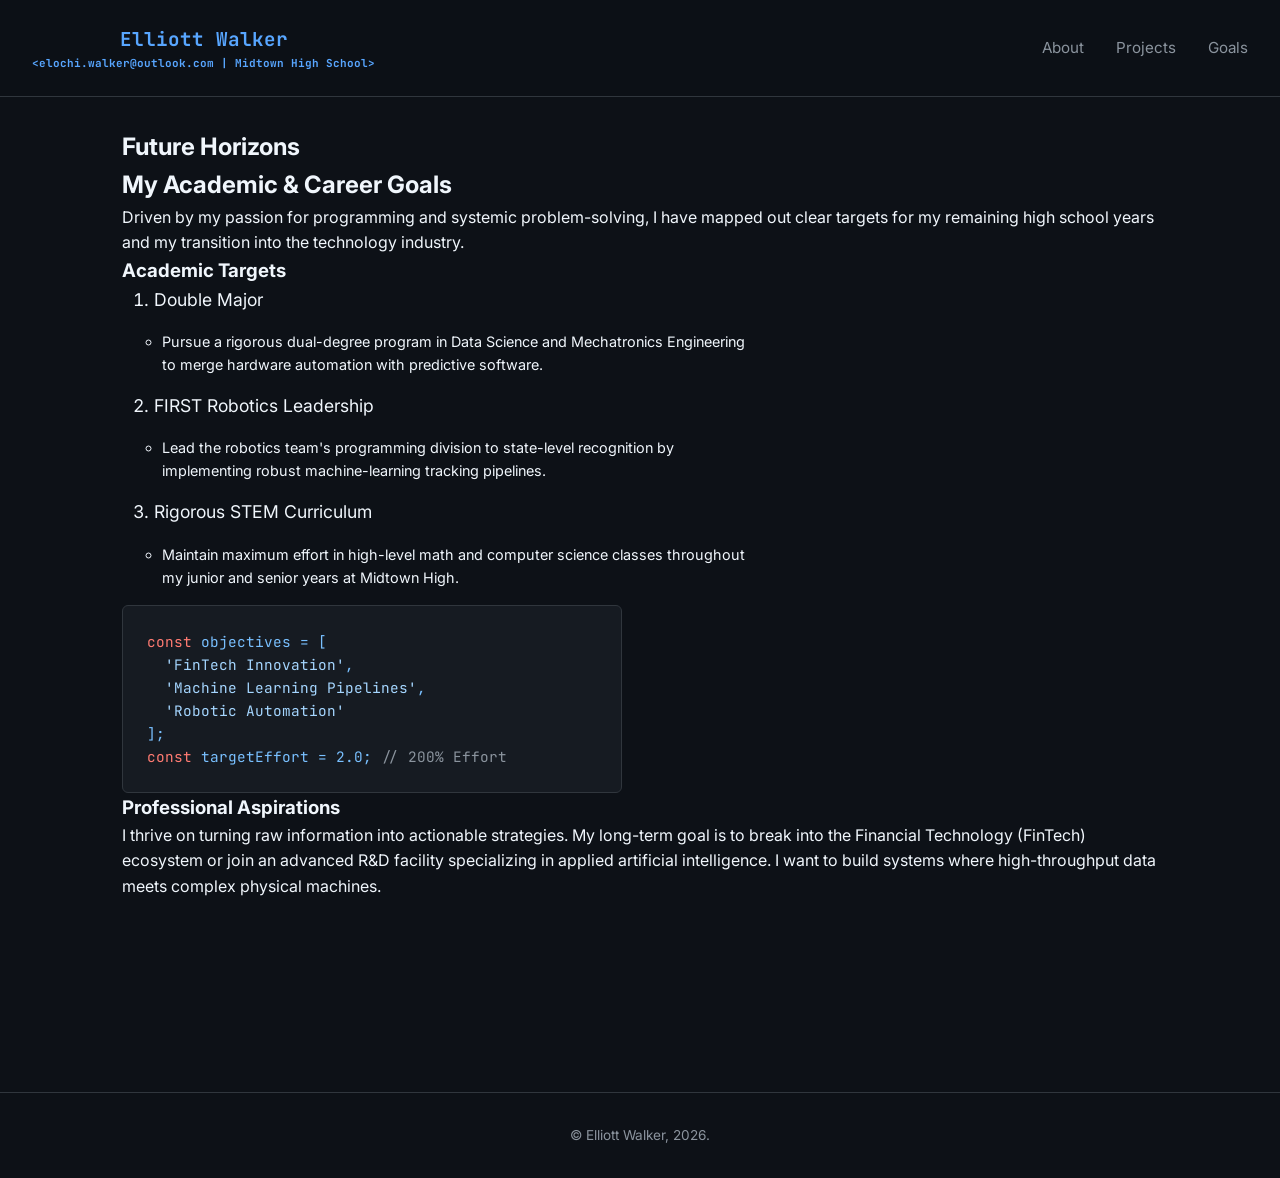
==== goals.html @ cbd861c2 "Add goals.html with academic and career objectives" ====
<!DOCTYPE html>
<html lang="en">
<head>
    <meta charset="UTF-8">
    <meta name="viewport" content="width=device-width, initial-scale=1.0">
    <title>Goals | Elliott Walker</title>
    <!-- Google Fonts (Kept identical for style matching) -->
    <link rel="preconnect" href="https://fonts.googleapis.com">
    <link rel="preconnect" href="https://fonts.gstatic.com" crossorigin>
    <link href="https://fonts.googleapis.com/css2?family=Inter:wght@300;400;500;700&family=JetBrains+Mono:wght@400;500&display=swap" rel="stylesheet">
    <link rel="stylesheet" href="style.css">
</head>
<body>

    <nav>
        <div class="nav-item">
            <div class="logo">Elliott Walker</div>
            <span class="logo-small">&lt;elochi.walker@outlook.com | Midtown High School&gt;</span>
        </div>
        <ul class="nav-links">
            <!-- Updated relative paths to navigate back to index sections -->
            <li><a href="index.html#about">About</a></li>
            <li><a href="index.html#projects">Projects</a></li>
            <li><a href="goals.html" class="active">Goals</a></li>
        </ul>
    </nav>

    <main>
        <!-- Goals Section using your established scroll animation class -->
        <section id="goals" class="fade-section">
            <h1>Future Horizons</h1>
            <h2>My Academic & Career Goals</h2>
            <p>Driven by my passion for programming and systemic problem-solving, I have mapped out clear targets for my remaining high school years and my transition into the technology industry.</p>

            <!-- Academic Milestones -->
            <h3>Academic Targets</h3>
            <ol>
                <li>Double Major</li>
                <ul>
                    <li id="sub-li">Pursue a rigorous dual-degree program in Data Science and Mechatronics Engineering to merge hardware automation with predictive software.</li>
                </ul>
                <li>FIRST Robotics Leadership</li>
                <ul>
                    <li id="sub-li">Lead the robotics team's programming division to state-level recognition by implementing robust machine-learning tracking pipelines.</li>
                </ul>
                <li>Rigorous STEM Curriculum</li>
                <ul>
                    <li id="sub-li">Maintain maximum effort in high-level math and computer science classes throughout my junior and senior years at Midtown High.</li>
                </ul>
            </ol>

            <!-- Interactive Visual: Data/Mechatronics Objective Code Box -->
            <div class="code-snippet">
                <span style="color: #ff7b72;">const</span> objectives = [<br>
                &nbsp;&nbsp;<span style="color: #a5d6ff;">'FinTech Innovation'</span>,<br>
                &nbsp;&nbsp;<span style="color: #a5d6ff;">'Machine Learning Pipelines'</span>,<br>
                &nbsp;&nbsp;<span style="color: #a5d6ff;">'Robotic Automation'</span><br>
                ];<br>
                <span style="color: #ff7b72;">const</span> targetEffort = <span style="color: #79c0ff;">2.0</span>; <span style="color: #8b949e;">// 200% Effort</span>
            </div>

            <!-- Career Objectives -->
            <h3>Professional Aspirations</h3>
            <p>I thrive on turning raw information into actionable strategies. My long-term goal is to break into the Financial Technology (FinTech) ecosystem or join an advanced R&D facility specializing in applied artificial intelligence. I want to build systems where high-throughput data meets complex physical machines.</p>
        </section>
    </main>

    <footer>
        <p>&copy; Elliott Walker, 2026.</p>
    </footer>

    <!-- Advanced Scroll Fade In/Out Controller (Preserves page continuity) -->
    <script>
        const fadeSections = document.querySelectorAll('.fade-section');
        const sectionObserver = new IntersectionObserver((entries) => {
            entries.forEach(entry => {
                if (entry.isIntersecting) {
                    entry.target.classList.add('visible');
                } else {
                    entry.target.classList.remove('visible');
                }
            });
        }, {
            threshold: 0.15,
            rootMargin: "0px 0px -50px 0px"
        });

        fadeSections.forEach(section => {
            sectionObserver.observe(section);
        });
    </script>
</body>
</html>
---- style.css ----
:root {
    --bg-color: #0d1117;
    --surface-color: #161b22;
    --border-color: #30363d;
    --text-primary: #f0f6fc;
    --text-secondary: #8b949e;
    --accent-color: #58a6ff;
    --transition-speed: 0.8s;
}

* {
    box-sizing: border-box;
    margin: 0;
    padding: 0;
}

body {
    font-family: 'Inter', sans-serif;
    background-color: var(--bg-color);
    color: var(--text-primary);
    line-height: 1.6;
    overflow-x: hidden;
}

/* Navigation */
nav {
    position: fixed;
    top: 0;
    width: 100%;
    padding: 1.5rem 2rem;
    display: flex;
    justify-content: space-between;
    align-items: center;
    background: rgba(13, 17, 23, 0.8);
    backdrop-filter: blur(10px);
    border-bottom: 1px solid var(--border-color);
    z-index: 100;
}

.logo {
    font-family: 'JetBrains Mono', monospace;
    font-weight: 700;
    font-size: 1.2rem;
    color: var(--accent-color);
}

.logo-small {
    font-family: 'JetBrains Mono', monospace;
    font-weight: 700;
    font-size: 0.6875rem;
    color: var(--accent-color);
}

.nav-links {
    display: flex;
    gap: 2rem;
    list-style: none;
}

.nav-links a {
    color: var(--text-secondary);
    text-decoration: none;
    font-size: 0.95rem;
    transition: color 0.3s;
}

.nav-links a:hover {
    color: var(--text-primary);
}

/* Main Container */
main {
    max-width: 1100px;
    margin: 0 auto;
    padding: 8rem 2rem 4rem 2rem;
}

/* Section Layout */
section {
    margin-bottom: 8rem;
}

/* Advanced Fade-in / Fade-out via Scroll Animation Styles */
.fade-section {
    opacity: 0;
    transform: translateY(40px);
    transition: opacity var(--transition-speed) ease-out, transform var(--transition-speed) ease-out;
    will-change: opacity, transform;
}

.fade-section.visible {
    opacity: 1;
    transform: translateY(0);
}

/* Hero Section */
.hero {
    min-height: 60vh;
    display: flex;
    flex-direction: column;
    justify-content: center;
}

.hero h1 {
    font-size: 3.5rem;
    font-weight: 700;
    margin-bottom: 1rem;
    letter-spacing: -0.05em;
}

.hero h1 span {
    color: var(--accent-color);
}

.hero p {
    font-size: 1.25rem;
    color: var(--text-secondary);
    max-width: 600px;
    margin-bottom: 2rem;
}

.code-snippet {
    font-family: 'JetBrains Mono', monospace;
    background-color: var(--surface-color);
    border: 1px solid var(--border-color);
    padding: 1.5rem;
    border-radius: 6px;
    max-width: 500px;
    color: #79c0ff;
    font-size: 0.9rem;
}

/* Portfolio Widget Customization Overrides */
.widget-title {
    font-size: 2rem;
    margin-bottom: 2rem;
    font-weight: 700;
    border-bottom: 1px solid var(--border-color);
    padding-bottom: 0.5rem;
}

/* Customizing RepoWidget standard outputs to integrate with Dark Theme */
#my-github-repos {
    display: grid;
    grid-template-columns: repeat(auto-fill, minmax(300px, 1fr));
    gap: 1.5rem;
    margin-top: 1.5rem;
}

/* Fallback styling tweaks for RepoWidget items to match elite professional theme */
.repowidget-item, .repo-card {
    background-color: var(--surface-color) !important;
    border: 1px solid var(--border-color) !important;
    border-radius: 6px !important;
    padding: 1.5rem !important;
    color: var(--text-primary) !important;
}

/* Footer */
footer {
    border-top: 1px solid var(--border-color);
    padding: 2rem;
    text-align: center;
    color: var(--text-secondary);
    font-size: 0.85rem;
}

.nav-item {
  display: flex;
  flex-direction: column; /* Stacks the children vertically */
  align-items: center;    /* Centers the text under the icon/div */
}

#about h1 {
    color: var(--text-primary);
}

#about h2 {
    color: var(--accent-color);
}

#about p {
    color: var(--text-primary);
}

.fade-section li {
    font-family: 'Inter', sans-serif;
    font-size: 1.1rem;
    color: var(--text-primary);
    max-width: 600px;
    margin-bottom: 1rem;
    margin-left: 2rem;
}

#sub-li {
    font-family: 'Inter', sans-serif;
    font-size: 0.9rem;
    max-width: 600px;
    margin-bottom: 1rem;
    margin-left: 2.5rem;
}
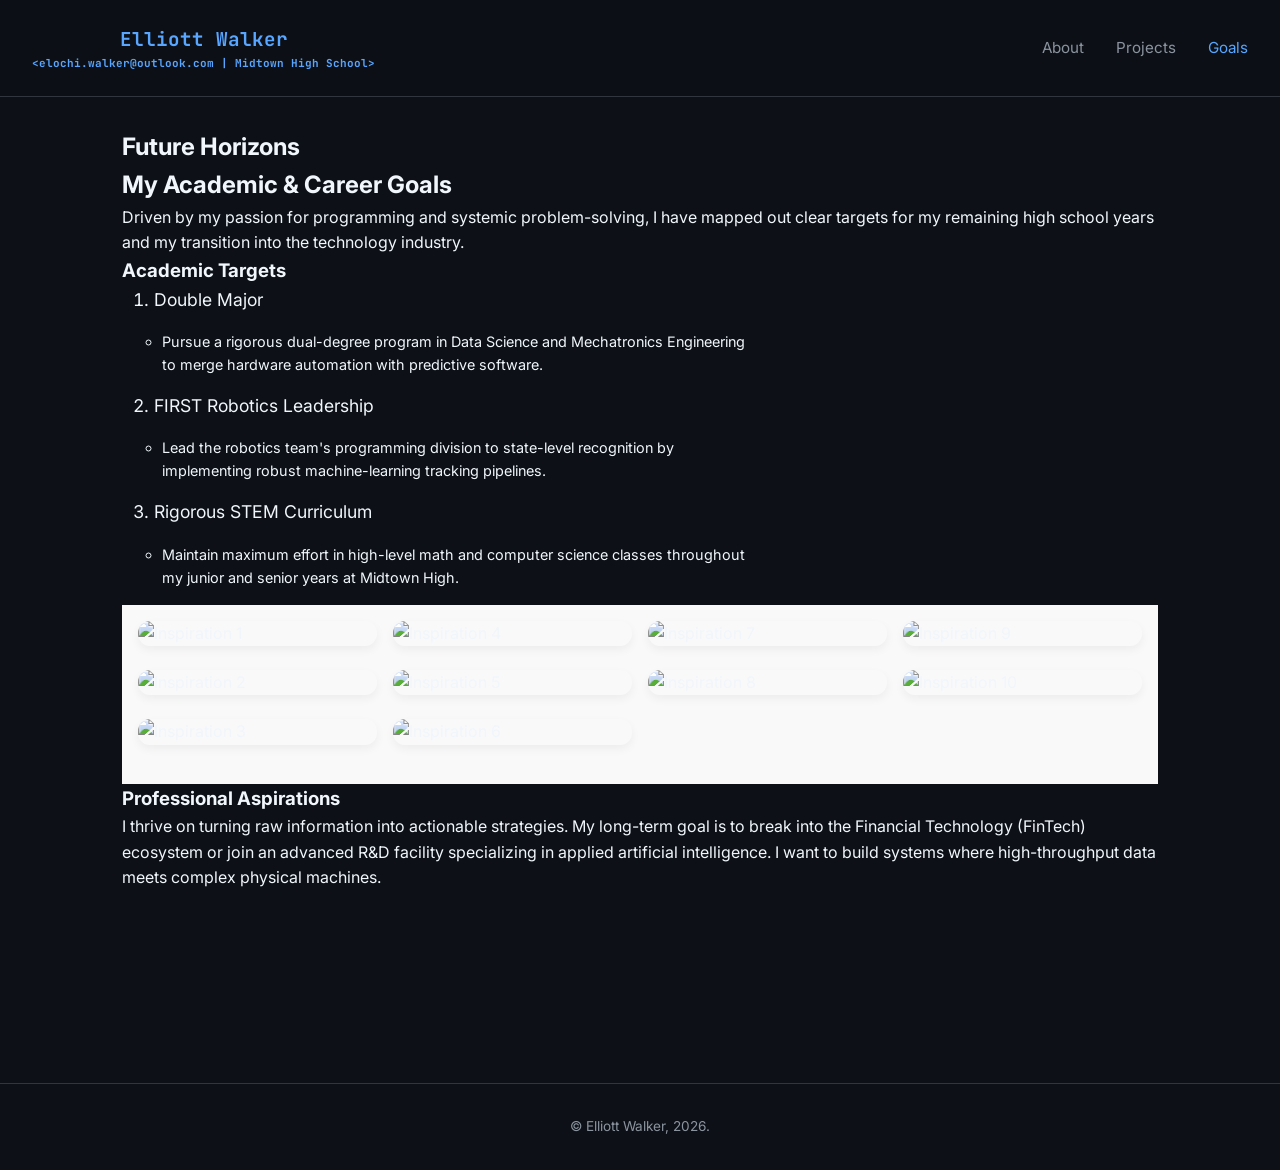
==== commit 4ed294d2: "Update goals.html" ====
--- a/goals.html
+++ b/goals.html
@@ -49,15 +49,40 @@
                 </ul>
             </ol>
 
-            <!-- Interactive Visual: Data/Mechatronics Objective Code Box -->
-            <div class="code-snippet">
-                <span style="color: #ff7b72;">const</span> objectives = [<br>
-                &nbsp;&nbsp;<span style="color: #a5d6ff;">'FinTech Innovation'</span>,<br>
-                &nbsp;&nbsp;<span style="color: #a5d6ff;">'Machine Learning Pipelines'</span>,<br>
-                &nbsp;&nbsp;<span style="color: #a5d6ff;">'Robotic Automation'</span><br>
-                ];<br>
-                <span style="color: #ff7b72;">const</span> targetEffort = <span style="color: #79c0ff;">2.0</span>; <span style="color: #8b949e;">// 200% Effort</span>
+            <div class="vision-board-masonry">
+                <div class="board-card">
+                    <img src="https://brand.mit.edu/sites/default/files/styles/tile_narrow/public/2023-08/logo-colors-BG-black.png?itok=Ol3Nb7wg" alt="Inspiration 1">
+                </div>
+                <div class="board-card">
+                    <img src="https://encrypted-tbn0.gstatic.com/images?q=tbn:ANd9GcSEgH1c2hhsaFp3HDwspHNVQqg9dZRXMgeXFnwRlTedVCeBBCn__FPIfud8&s=10" alt="Inspiration 2">
+                </div>
+                <div class="board-card">
+                    <img src="https://encrypted-tbn0.gstatic.com/images?q=tbn:ANd9GcREZG0asFvrG-wg_bHtII4dvYxmRWNQXsG55a9F6BPLzQ&s=10" alt="Inspiration 3">
+                </div>
+                <div class="board-card">
+                    <img src="https://encrypted-tbn0.gstatic.com/images?q=tbn:ANd9GcRS9oVC9dJIg7-4SHaS4zf8Z8rV-yfB0L1y-tHJxC9uWQ&s=10" alt="Inspiration 4">
+                </div>
+                <div class="board-card">
+                    <img src="https://encrypted-tbn0.gstatic.com/images?q=tbn:ANd9GcRSS6QCi0-4NzYCBJYxAKbdB7R1a2KiBlKZEy4SfN01NQ&s=10" alt="Inspiration 5">
+                </div>
+                <div class="board-card">
+                    <img src="https://encrypted-tbn0.gstatic.com/images?q=tbn:ANd9GcTE7dPoa7n7h09hj6v6J0b3C7QVO3gT6lw8a7aDNqy2vA&s=10" alt="Inspiration 6">
+                </div>
+                <div class="board-card">
+                    <img src="https://encrypted-tbn0.gstatic.com/images?q=tbn:ANd9GcRwq-30eNBL7lk3QS1Ed4rM0paQrPNnjx4_Hm44da70Uw&s=10" alt="Inspiration 7">
+                </div>
+                <div class="board-card">
+                    <img src="https://encrypted-tbn0.gstatic.com/images?q=tbn:ANd9GcTh-N4OciuqmEsoUH8wu6xcCZCAuiuv3mJV6f9jrU9oeQ&s=10" alt="Inspiration 8">
+                </div>
+                <div class="board-card">
+                    <img src="https://live.staticflickr.com/8282/7552005316_374b1b9223_b.jpg" alt="Inspiration 9">
+                </div>
+                <div class="board-card">
+                    <img src="https://encrypted-tbn0.gstatic.com/images?q=tbn:ANd9GcQHqEND_2J0TbzFkvm9YeN2IfraUkKlccEj7oO3fYFCnw&s" alt="Inspiration 10">
+                </div>
+                
             </div>
+
 
             <!-- Career Objectives -->
             <h3>Professional Aspirations</h3>
--- a/style.css
+++ b/style.css
@@ -68,6 +68,10 @@
     color: var(--text-primary);
 }
 
+.nav-links a.active {
+    color: var(--accent-color);
+}
+
 /* Main Container */
 main {
     max-width: 1100px;
@@ -199,3 +203,47 @@
     margin-bottom: 1rem;
     margin-left: 2.5rem;
 }
+
+/* Creates fluid columns that adapt to screen size */
+.vision-board-masonry {
+  column-count: 4;
+  column-gap: 16px;
+  padding: 16px;
+  background-color: #f9f9f9;
+}
+
+/* Base item wrapper */
+.board-card {
+  display: inline-block; /* Crucial for preventing card splitting across columns */
+  width: 100%;
+  margin-bottom: 16px;
+  border-radius: 12px;
+  overflow: hidden;
+  box-shadow: 0 4px 10px rgba(0, 0, 0, 0.05);
+  transition: transform 0.2s ease;
+}
+
+.board-card:hover {
+  transform: translateY(-4px);
+}
+
+/* Scales image perfectly while maintaining original proportions */
+.board-card img {
+  width: 100%;
+  height: auto;
+  display: block;
+}
+
+/* Responsive column adjustments */
+@media (max-width: 900px) {
+  .vision-board-masonry {
+    column-count: 3;
+    background-color: var(--border-color);
+  }
+}
+
+@media (max-width: 600px) {
+  .vision-board-masonry {
+    column-count: 2;
+  }
+}
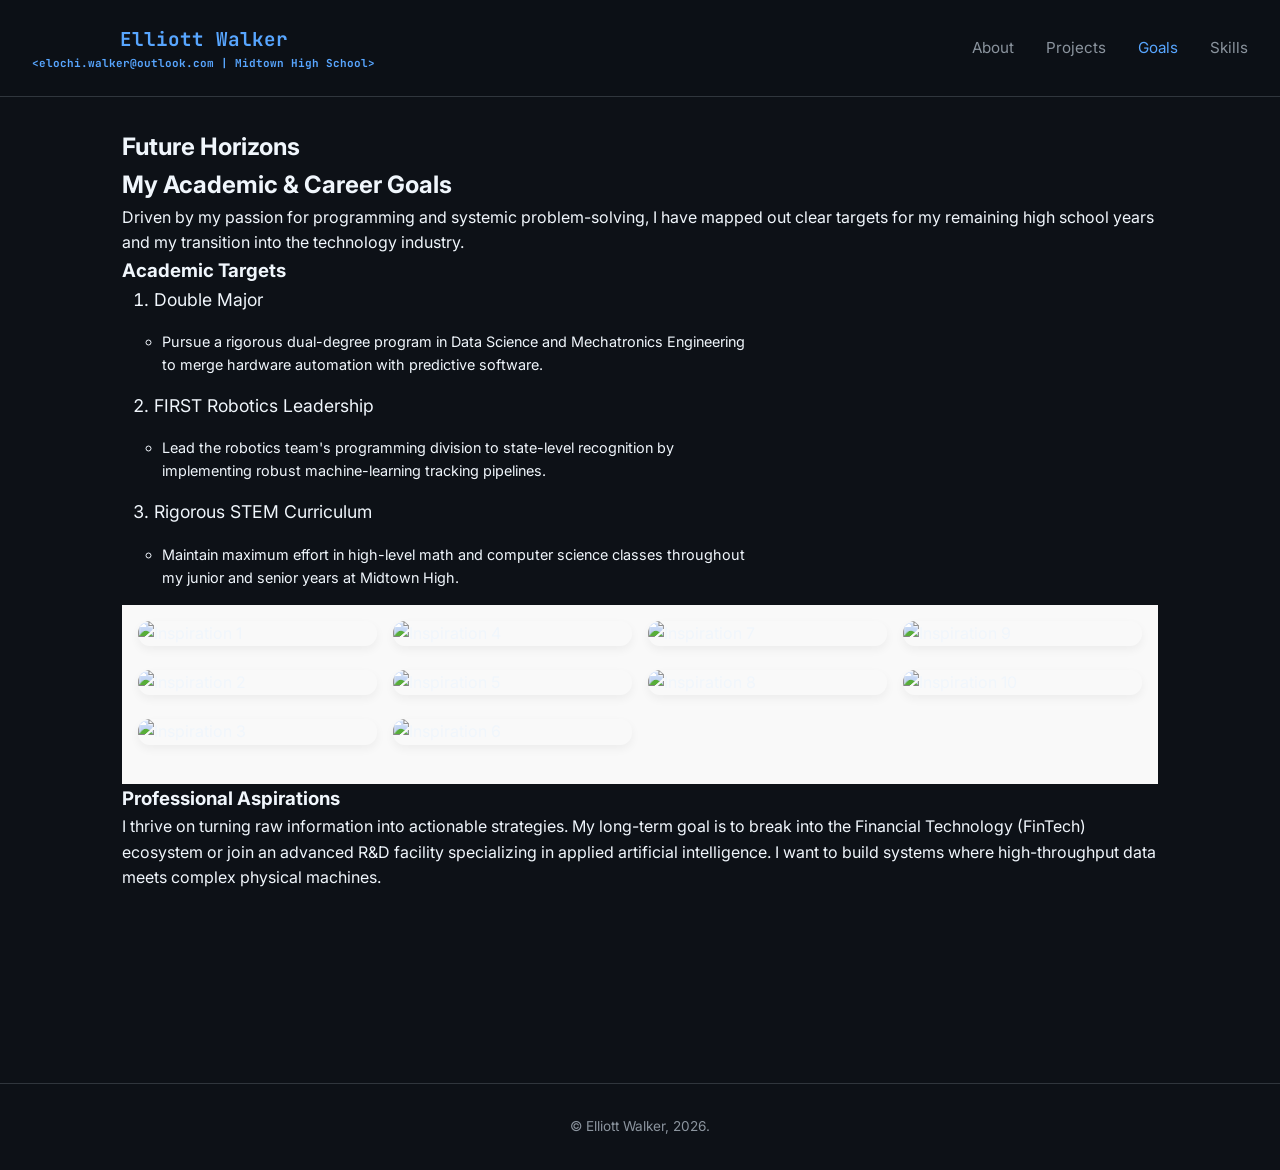
==== commit b632b36a: "Update goals.html" ====
--- a/goals.html
+++ b/goals.html
@@ -22,6 +22,7 @@
             <li><a href="index.html#about">About</a></li>
             <li><a href="index.html#projects">Projects</a></li>
             <li><a href="goals.html" class="active">Goals</a></li>
+            <li><a href="skills.html">Skills</a></li>
         </ul>
     </nav>
 
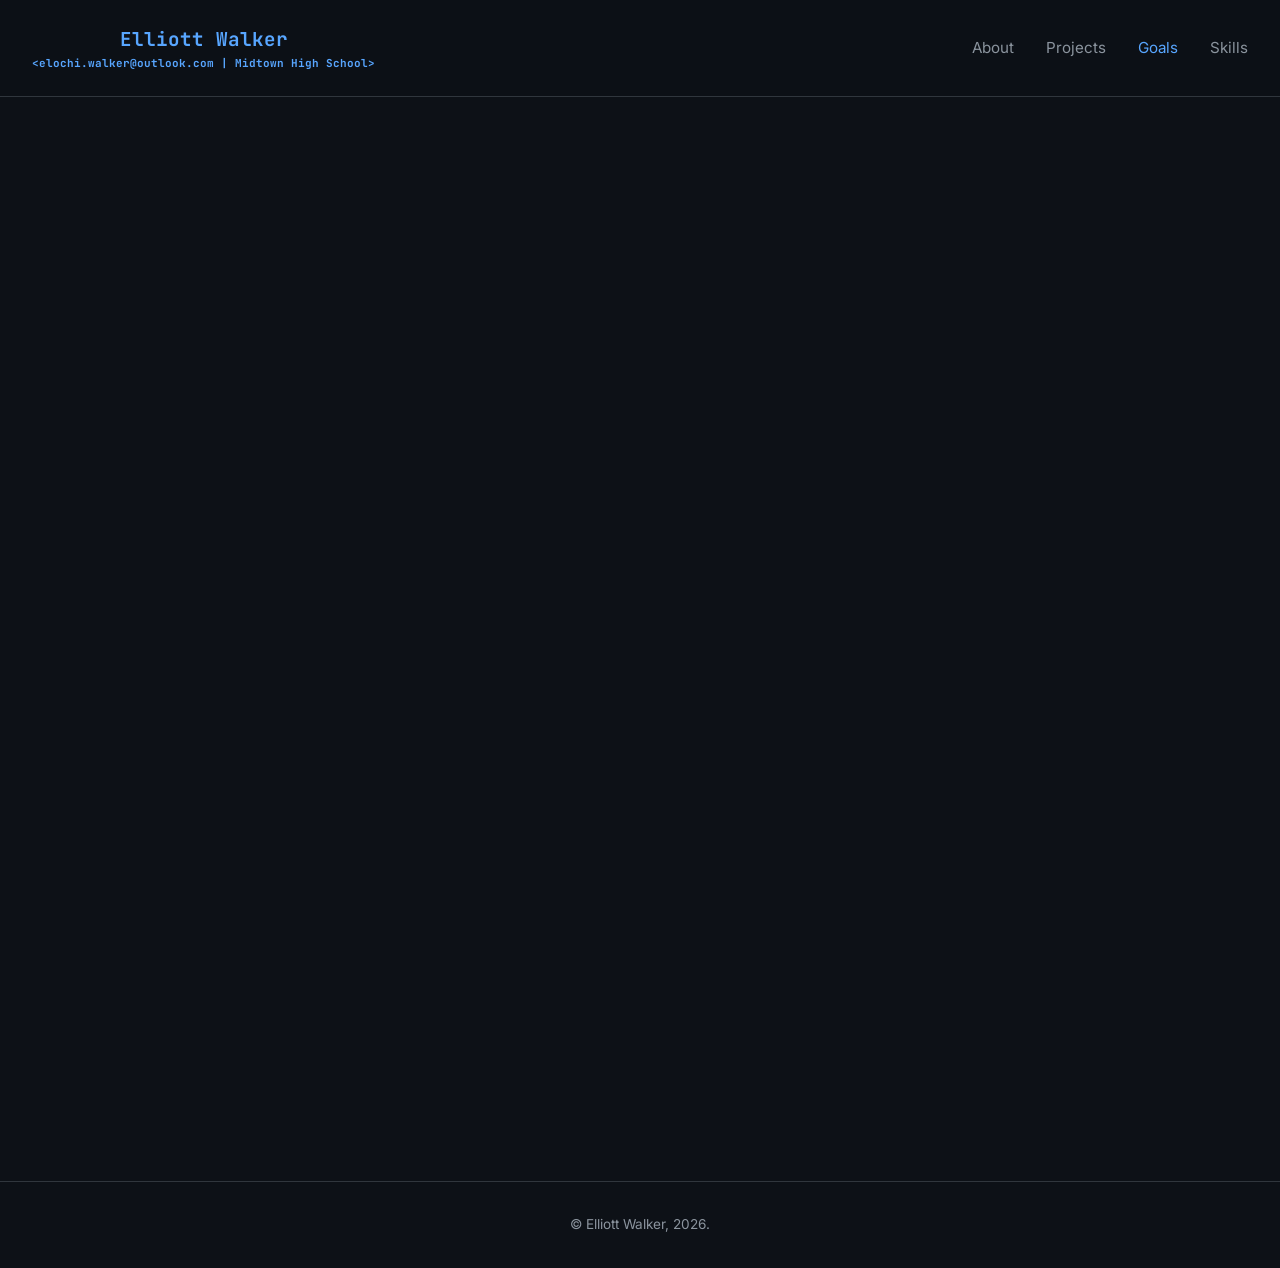
==== commit f303e42d: "Update goals.html" ====
--- a/goals.html
+++ b/goals.html
@@ -81,6 +81,36 @@
                 <div class="board-card">
                     <img src="https://encrypted-tbn0.gstatic.com/images?q=tbn:ANd9GcQHqEND_2J0TbzFkvm9YeN2IfraUkKlccEj7oO3fYFCnw&s" alt="Inspiration 10">
                 </div>
+                <div class="board-card">
+                    <img src="https://encrypted-tbn0.gstatic.com/images?q=tbn:ANd9GcSNG_GTmJBGWyh-LfplhZj52EfTYd5-jhrGS8eSFRVC-A&s=10" alt="Inspiration 11">
+                </div>
+                <div class="board-card">
+                    <img src="https://encrypted-tbn0.gstatic.com/images?q=tbn:ANd9GcS-Ffc1rMLqfO7v-Maxln4KHFlBv_VLSs9YTQzT4bCM0g&s=10" alt="Inspiration 12">
+                </div>
+                <div class="board-card">
+                    <img src="https://cdn12.picryl.com/photo/2016/12/31/solder-soldering-station-tin-science-technology-4e68a0-1024.jpg" alt="Inspiration 13">
+                </div>
+                <div class="board-card">
+                    <img src="https://upload.wikimedia.org/wikipedia/commons/1/15/Kicad_screenshot_%282%29.jpg?utm_source=commons.wikimedia.org&utm_campaign=index&utm_content=original" alt="Inspiration 14">
+                </div>
+                <div class="board-card">
+                    <img src="https://encrypted-tbn0.gstatic.com/images?q=tbn:ANd9GcTa4Mnnd4UysczF7-QsGBZJyPMXGXrwyFyulFPvlNT8RIwbR73FbQUovRM&s=10" alt="Inspiration 15">
+                </div>
+                <div class="board-card">
+                    <img src="https://i0.wp.com/verdict.justia.com/wp-content/uploads/2015/08/uc_logo.png?quality=100&resize=1200%2C440&strip=all&fit=1000%25&ssl=1" alt="Inspiration 16">
+                </div>
+                <div class="board-card">
+                    <img src="https://encrypted-tbn0.gstatic.com/images?q=tbn:ANd9GcST4qVlgbqAqyVICo0i9wutVLeeQQvztQfqNtwKKbp5fA&s=10" alt="Inspiration 17">
+                </div>
+                <div class="board-card">
+                    <img src="https://encrypted-tbn0.gstatic.com/images?q=tbn:ANd9GcQUzn5mK8rj7C9xQhm5p4txt49zBsLaB57IwCOnKHFcow&s=10" alt="Inspiration 18">
+                </div>
+                <div class="board-card">
+                    <img src="https://upload.wikimedia.org/wikipedia/commons/f/f3/Old_McAfee_headquarters.jpg?utm_source=commons.wikimedia.org&utm_campaign=index&utm_content=original" alt="Inspiration 19">
+                </div>
+                <div class="board-card">
+                    <img src="https://encrypted-tbn0.gstatic.com/images?q=tbn:ANd9GcTRhC-L1hmhCHaRp7Z-FPTJ6atN3wc-FaG5urhPKOlwaQ&s=10" alt="Inspiration 20">
+                </div>
                 
             </div>
 
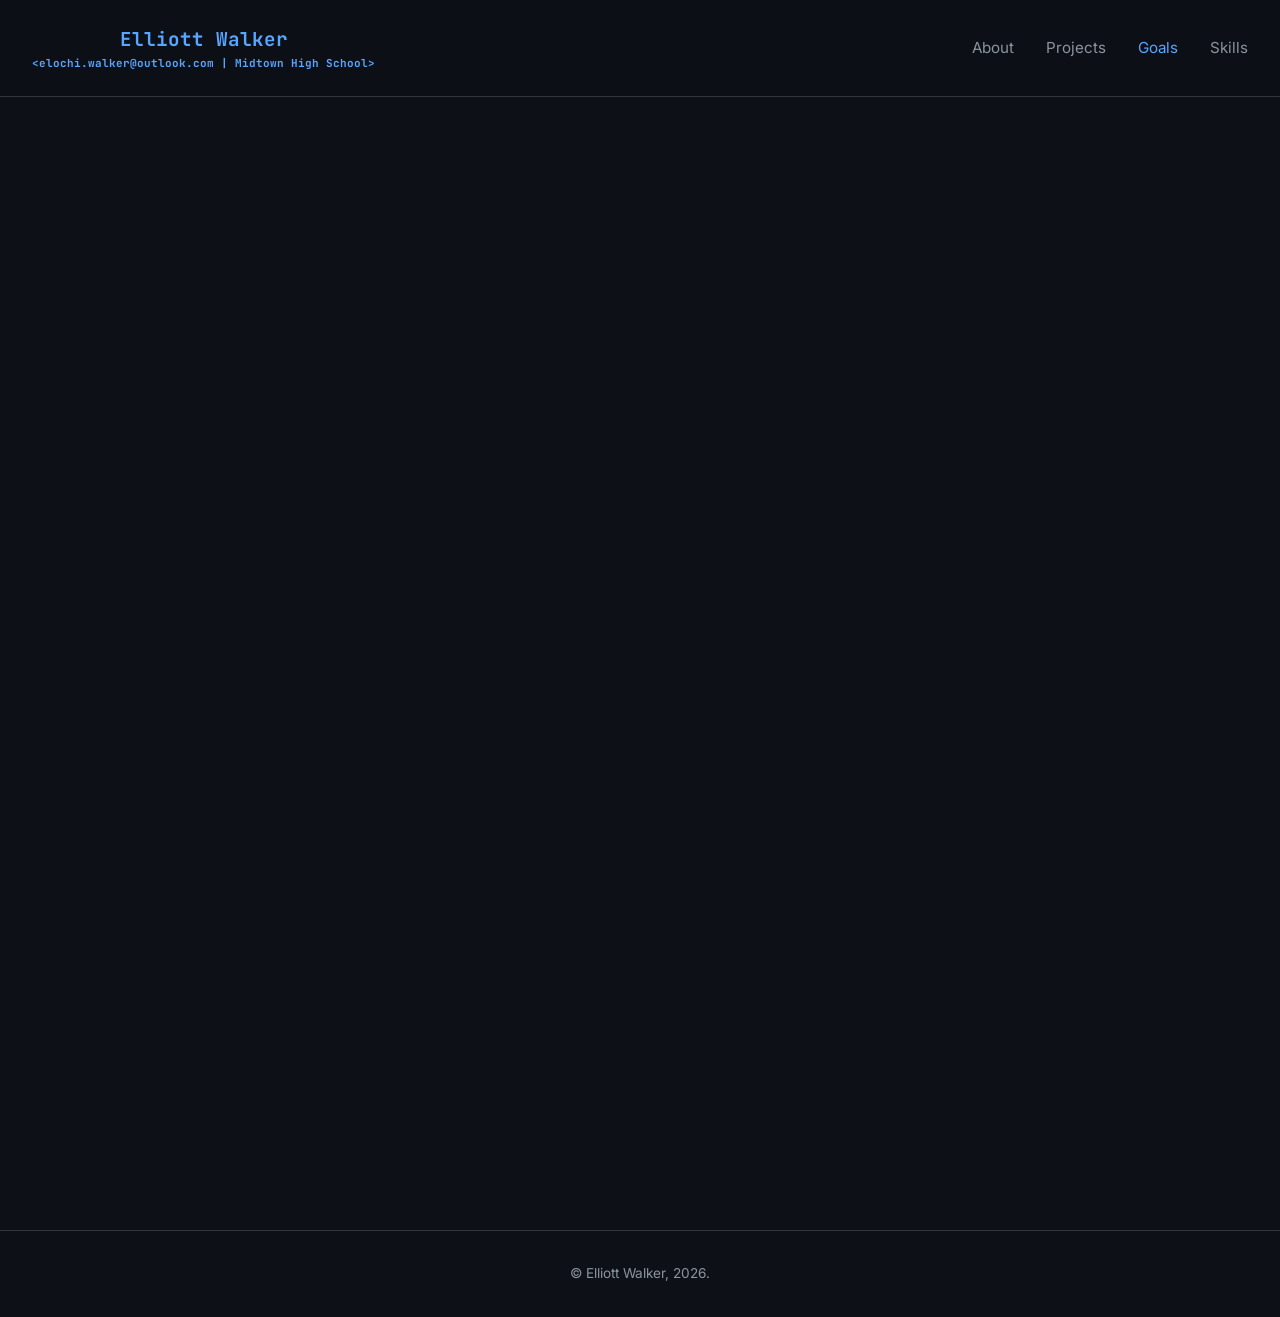
==== commit 47170385: "Update goals.html, mens et manus" ====
--- a/goals.html
+++ b/goals.html
@@ -111,6 +111,9 @@
                 <div class="board-card">
                     <img src="https://encrypted-tbn0.gstatic.com/images?q=tbn:ANd9GcTRhC-L1hmhCHaRp7Z-FPTJ6atN3wc-FaG5urhPKOlwaQ&s=10" alt="Inspiration 20">
                 </div>
+                <div class="board-card">
+                    <img src="https://images.squarespace-cdn.com/content/v1/5ff6e7d5d24fec0775e886e8/1611066224328-5E1E8SZDCVCS8DMUZQLA/mem_6april+final+two.jpg" alt="Inspiration 21">
+                </div>
                 
             </div>
 
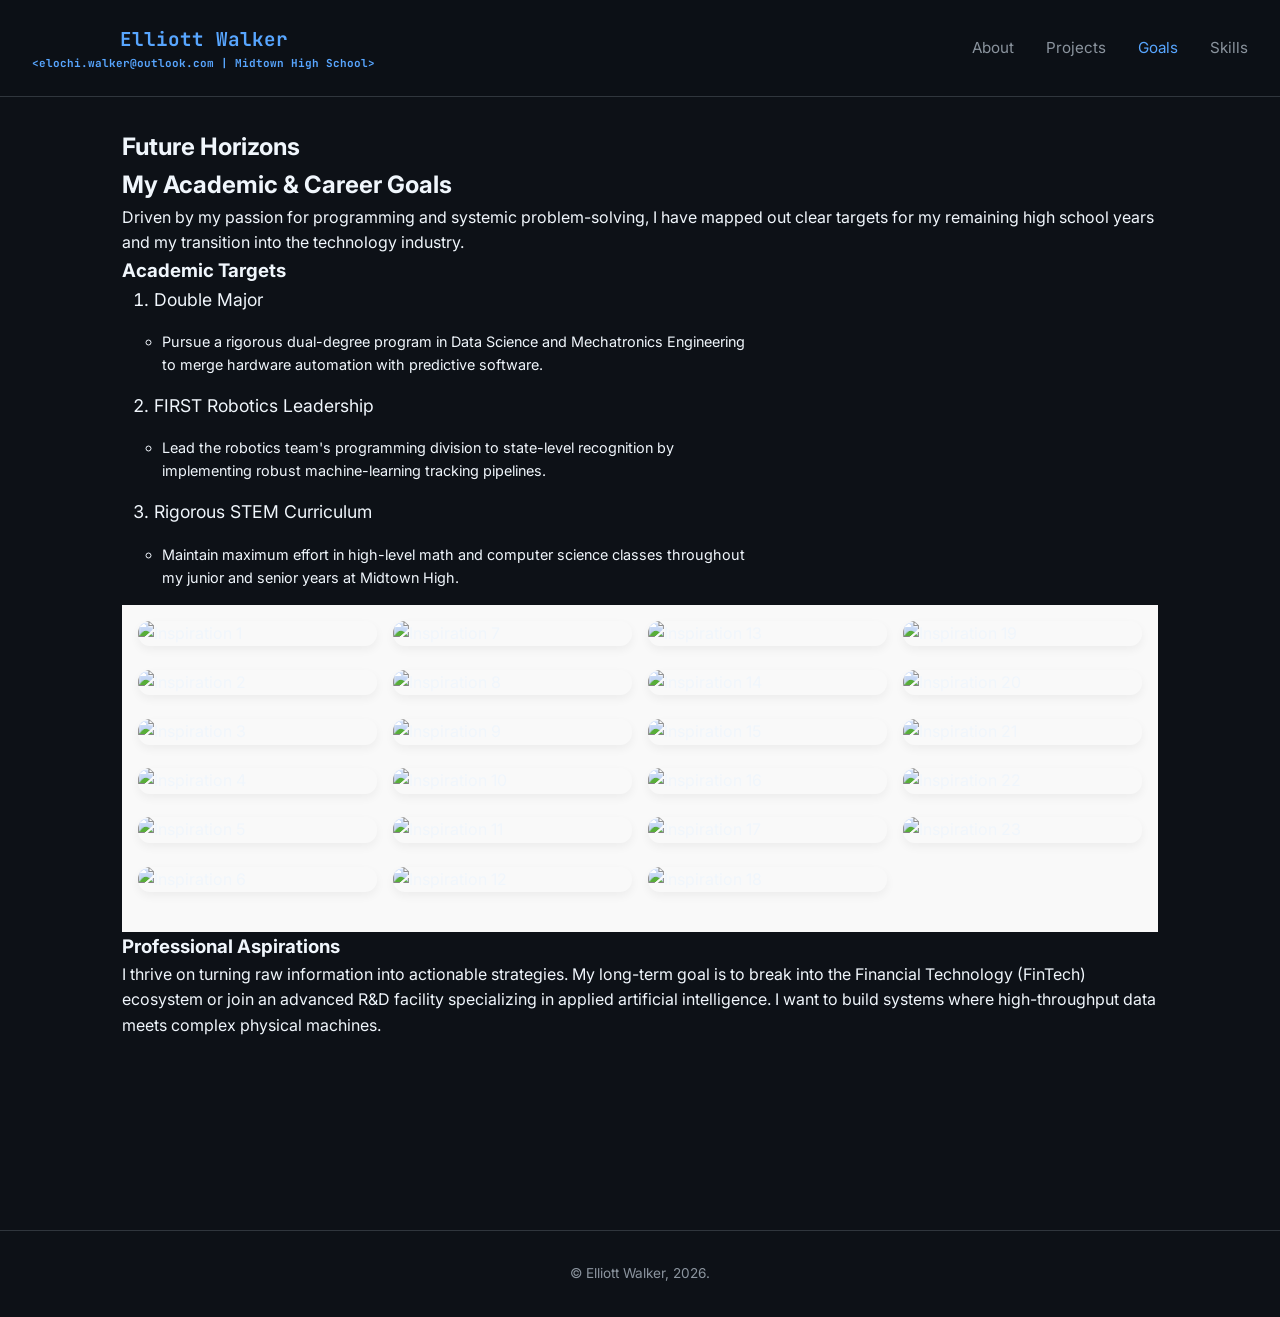
==== commit 4c069510: "Update goals.html" ====
--- a/goals.html
+++ b/goals.html
@@ -114,6 +114,12 @@
                 <div class="board-card">
                     <img src="https://images.squarespace-cdn.com/content/v1/5ff6e7d5d24fec0775e886e8/1611066224328-5E1E8SZDCVCS8DMUZQLA/mem_6april+final+two.jpg" alt="Inspiration 21">
                 </div>
+                <div class="board-card">
+                    <img src="https://upload.wikimedia.org/wikipedia/commons/0/0a/Taekwondo_black_belt.jpg?utm_source=commons.wikimedia.org&utm_campaign=index&utm_content=original" alt="Inspiration 22">
+                </div>
+                <div class="board-card">
+                    <img src="https://upload.wikimedia.org/wikipedia/commons/4/41/Globe_Skateboard.jpg?utm_source=commons.wikimedia.org&utm_campaign=index&utm_content=original" alt="Inspiration 23">
+                </div>
                 
             </div>
 
